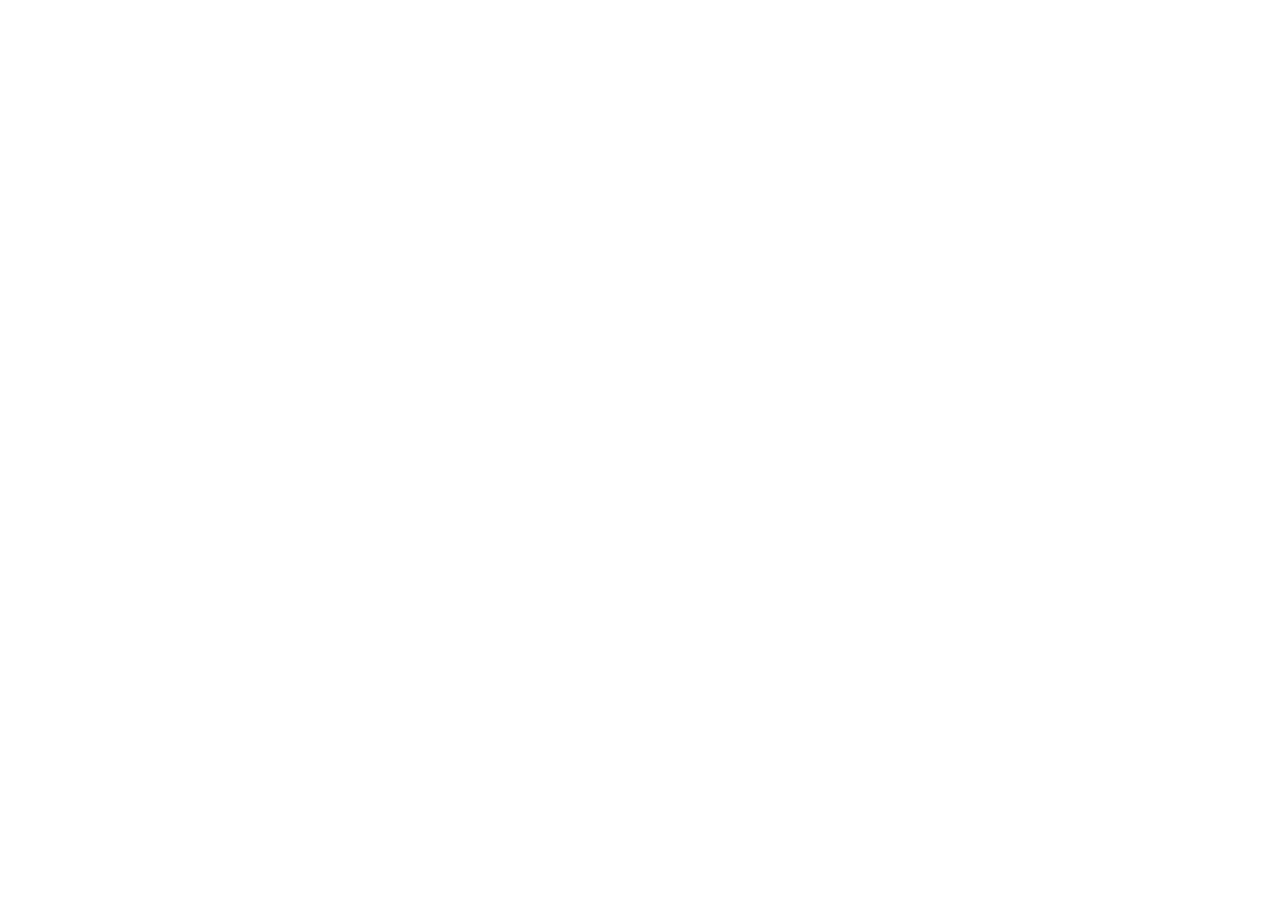
==== index.html @ ec3e68d5 "criei o index" ====
<!DOCTYPE html>
<html lang="pt-br">
<head>
    <meta charset="UTF-8">
    <meta name="viewport" content="width=device-width, initial-scale=1.0">
    <title>projeto redes social</title>
    <link rel="shortcut icon" href="favicon.ico" type="image/x-icon">
</head>
<body>
    
</body>
</html>
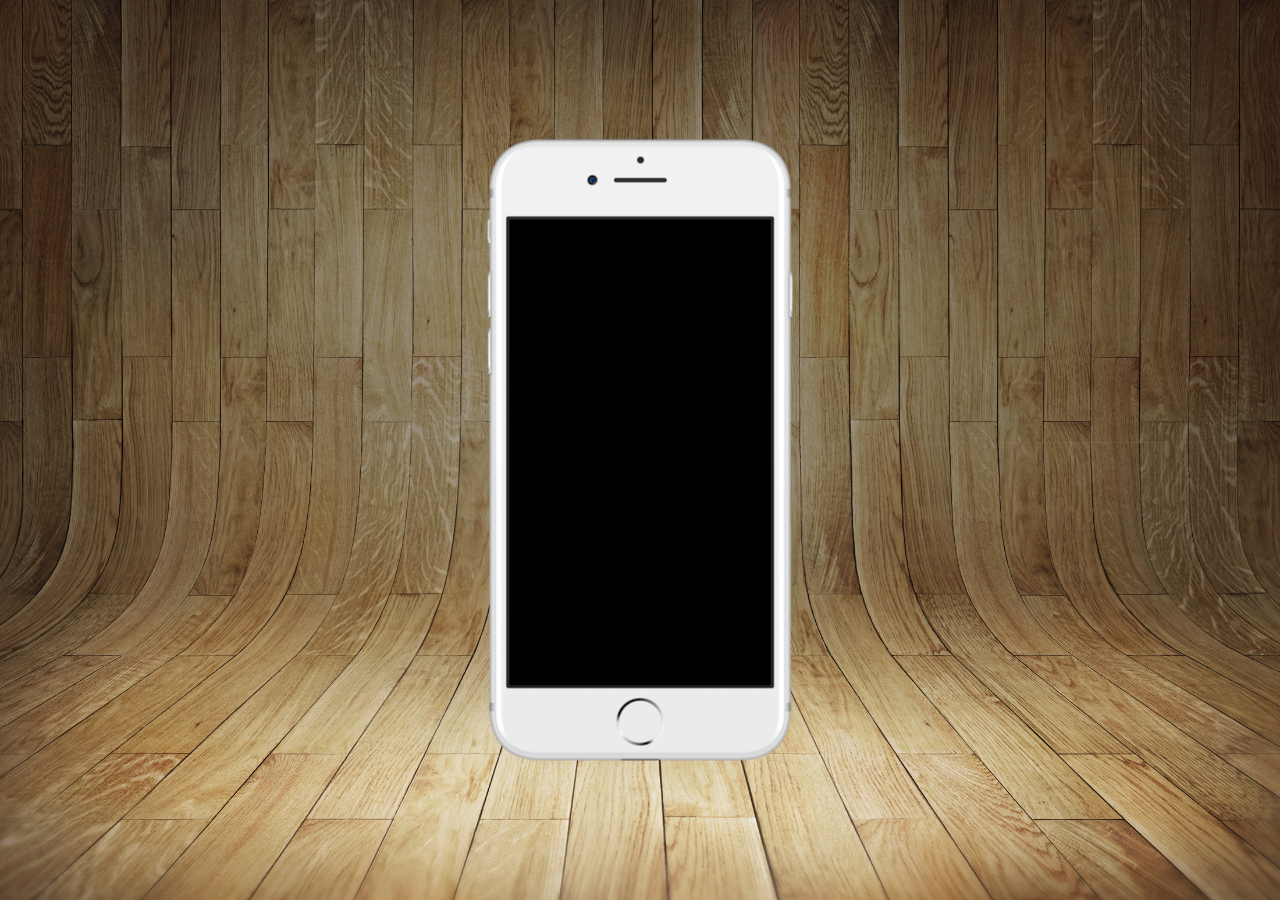
==== commit 649a763c: "primeiros passos" ====
--- a/index.html
+++ b/index.html
@@ -5,8 +5,16 @@
     <meta name="viewport" content="width=device-width, initial-scale=1.0">
     <title>projeto redes social</title>
     <link rel="shortcut icon" href="favicon.ico" type="image/x-icon">
+    <link rel="stylesheet" href="estilos/style.css">
 </head>
 <body>
-    
+    <main>
+        <section id="telefone">
+            
+        </section>
+        <section id="redes sociais">
+
+        </section>
+    </main>
 </body>
 </html>
--- a/estilos/style.css
+++ b/estilos/style.css
@@ -0,0 +1,32 @@
+@charset "UTF-8";
+*{
+    margin: 0px;
+    padding: 0px;
+    font-family: Arial, Helvetica, sans-serif;
+}
+html, body{
+    height: 100vh;
+    width: 100vw;
+    background-color: black;
+}
+body{
+    background:url('../imagens/fundo-madeira.jpg');
+    background-size: cover;
+    background-position: top center;
+    background-repeat: no-repeat;
+    background-attachment: fixed;
+}
+main{
+    height: 100vh;
+    position: relative;
+}
+section#telefone{
+    height: 627px;
+    top: 50%;
+    left: 50%;
+    transform: translate(-50%, -50%);
+    width: 311px;
+    background:url('../imagens/frame-iphone.png');
+    background-repeat: no-repeat;
+    position: absolute;
+}
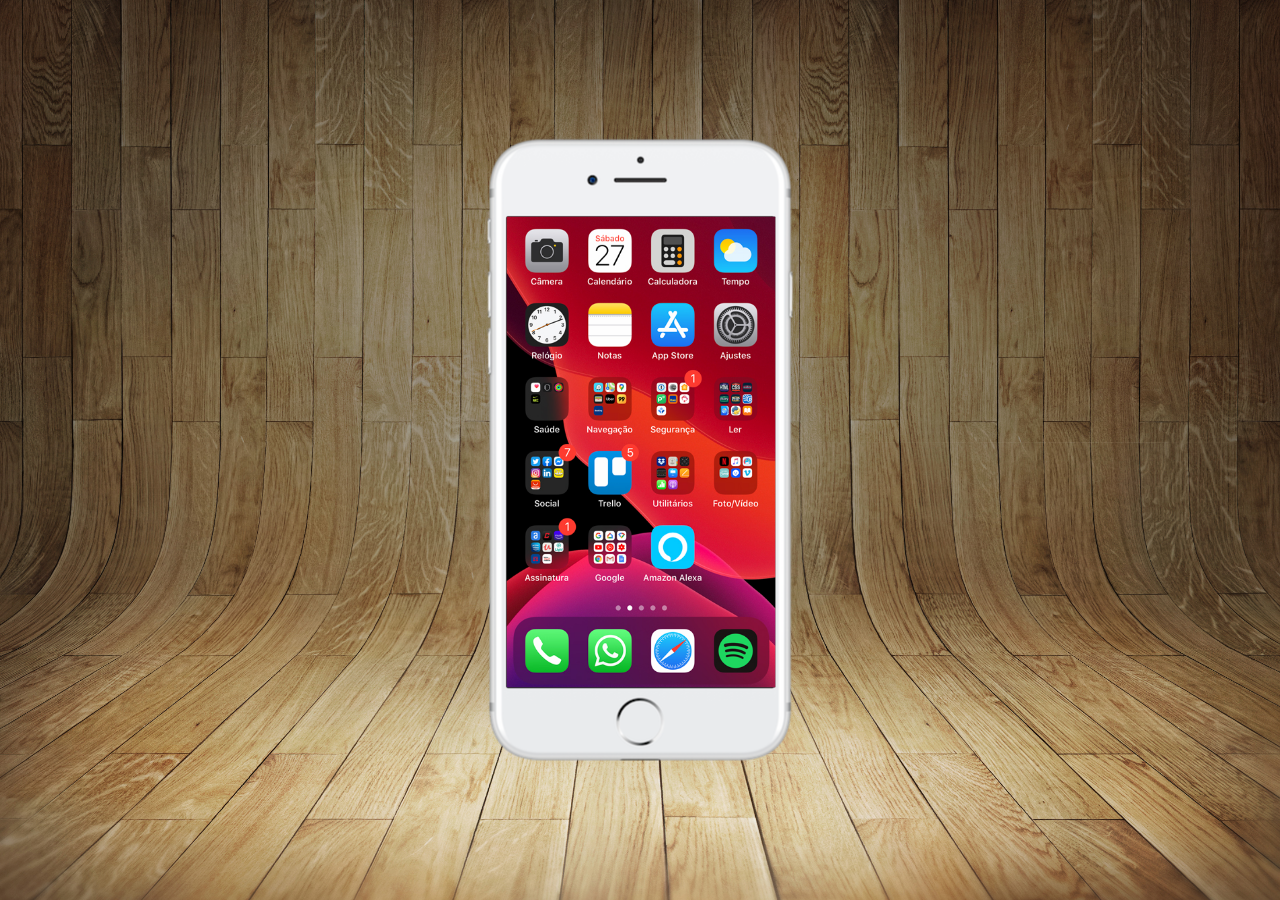
==== commit fd95e32d: "começando a kodar" ====
--- a/index.html
+++ b/index.html
@@ -10,10 +10,16 @@
 <body>
     <main>
         <section id="telefone">
-            
+<iframe 
+
+src="home.html" 
+frameborder="0" 
+name="home"
+id="home">
+
+</iframe>
         </section>
         <section id="redes sociais">
-
         </section>
     </main>
 </body>
--- a/estilos/style.css
+++ b/estilos/style.css
@@ -29,4 +29,11 @@
     background:url('../imagens/frame-iphone.png');
     background-repeat: no-repeat;
     position: absolute;
+}
+iframe#home{
+    position: relative;
+    top: 80px;
+    left: 22px;
+    width: 269px;
+    height: 471px;
 }
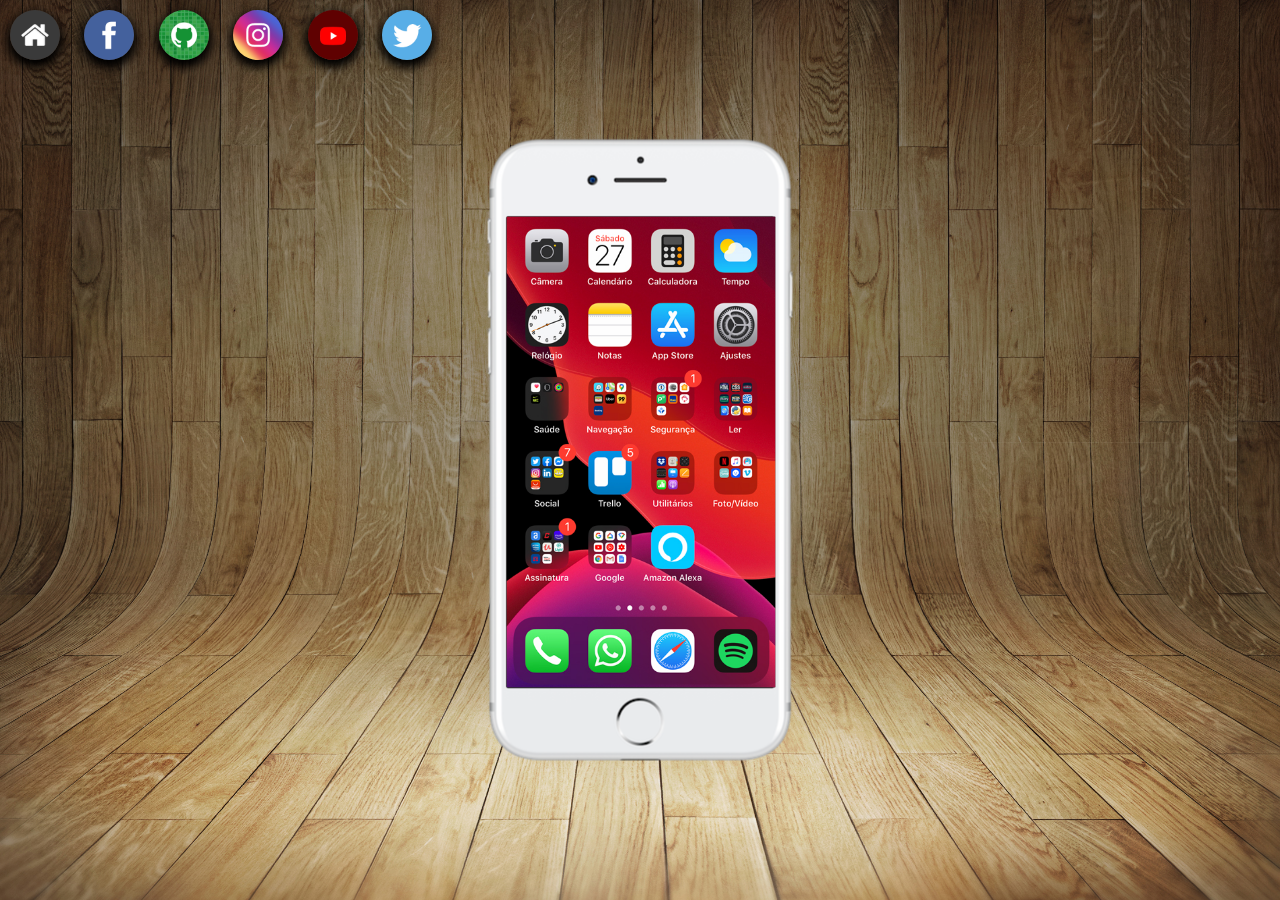
==== commit 0c962f11: "criando ícones" ====
--- a/index.html
+++ b/index.html
@@ -19,7 +19,19 @@
 
 </iframe>
         </section>
-        <section id="redes sociais">
+        <section id="redes-sociais">
+            <a href="#" target="home"><img src="imagens/logo-home.jpg" alt="home"></a>
+            <a href="#" target="home"><img src="imagens/logo-facebook.jpg" alt="facebook"></a>
+            <a href="#" target="home"><img src="imagens/logo-github.jpg" alt="github"></a>
+            <a href="#" target="home"><img src="imagens/logo-instagram.jpg" alt="instagram"></a>
+            <a href="#" target="home"><img src="imagens/logo-youtube.jpg" alt="youtube"></a>
+            <a href="#" target="home"><img src="imagens/logo-twitter.jpg" alt="twitter"></a>
+
+
+
+
+
+
         </section>
     </main>
 </body>
--- a/estilos/style.css
+++ b/estilos/style.css
@@ -36,4 +36,10 @@
     left: 22px;
     width: 269px;
     height: 471px;
+}
+section#redes-sociais img{
+    width: 50px;
+    margin: 10px;
+    border-radius: 50%;
+    box-shadow: 0px 5px 10px 3px black;
 }
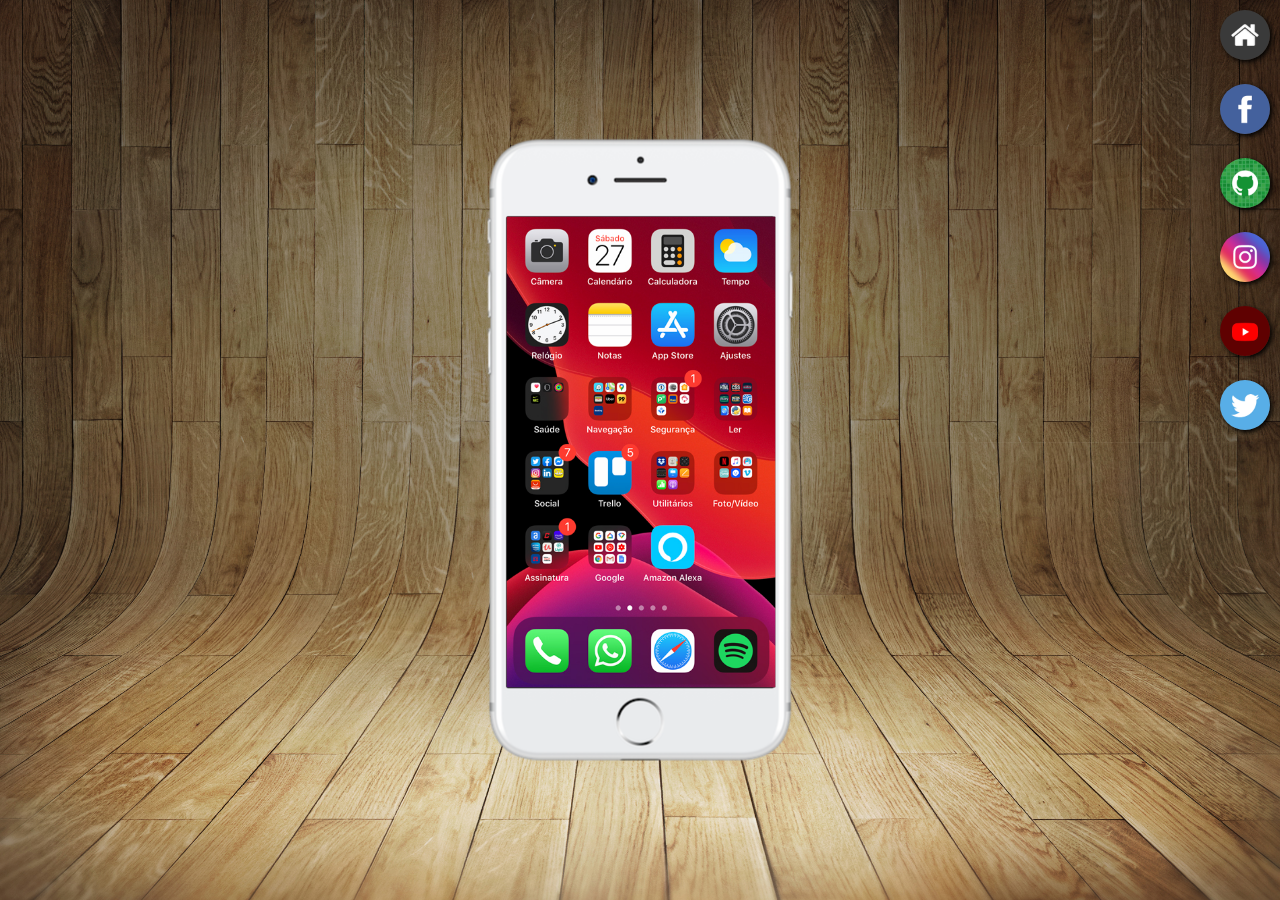
==== commit c6d6cc21: "melhorando as caixas" ====
--- a/index.html
+++ b/index.html
@@ -20,18 +20,12 @@
 </iframe>
         </section>
         <section id="redes-sociais">
-            <a href="#" target="home"><img src="imagens/logo-home.jpg" alt="home"></a>
-            <a href="#" target="home"><img src="imagens/logo-facebook.jpg" alt="facebook"></a>
-            <a href="#" target="home"><img src="imagens/logo-github.jpg" alt="github"></a>
-            <a href="#" target="home"><img src="imagens/logo-instagram.jpg" alt="instagram"></a>
-            <a href="#" target="home"><img src="imagens/logo-youtube.jpg" alt="youtube"></a>
+            <a href="#" target="home"><img src="imagens/logo-home.jpg" alt="home"></a><br>
+            <a href="#" target="home"><img src="imagens/logo-facebook.jpg" alt="facebook"></a><br>
+            <a href="#" target="home"><img src="imagens/logo-github.jpg" alt="github"></a><br>
+            <a href="#" target="home"><img src="imagens/logo-instagram.jpg" alt="instagram"></a><br>
+            <a href="#" target="home"><img src="imagens/logo-youtube.jpg" alt="youtube"></a><br>
             <a href="#" target="home"><img src="imagens/logo-twitter.jpg" alt="twitter"></a>
-
-
-
-
-
-
         </section>
     </main>
 </body>
--- a/estilos/style.css
+++ b/estilos/style.css
@@ -37,9 +37,16 @@
     width: 269px;
     height: 471px;
 }
+section#redes-sociais {
+    text-align: right;
+}
 section#redes-sociais img{
     width: 50px;
     margin: 10px;
     border-radius: 50%;
-    box-shadow: 0px 5px 10px 3px black;
+    box-shadow: 2px 2px 5px black;
+    box-sizing: border-box ;
+}
+section#redes-sociais img:hover{
+border: 2px solid white;
 }
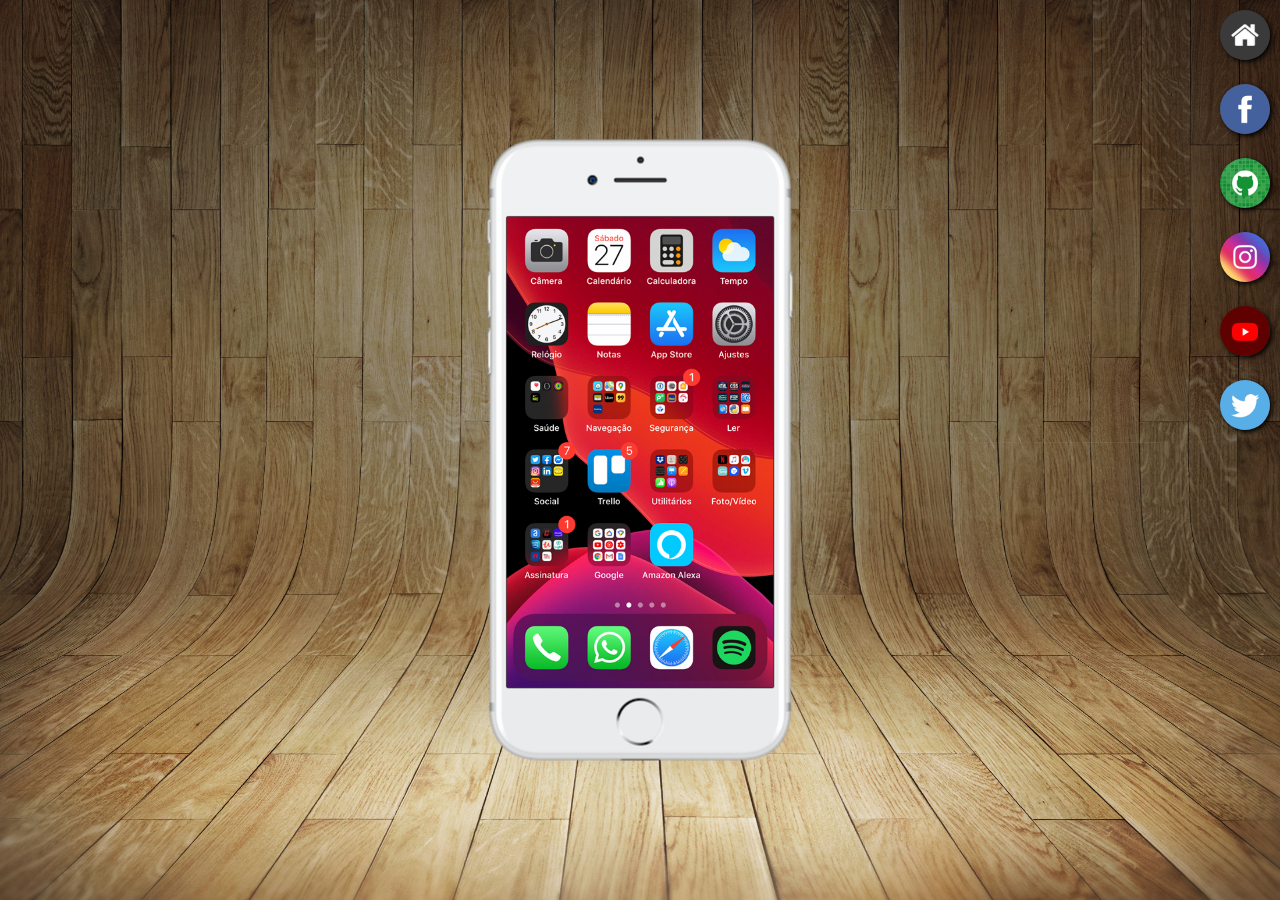
==== commit 2d203c05: "comitando" ====
--- a/index.html
+++ b/index.html
@@ -20,11 +20,11 @@
 </iframe>
         </section>
         <section id="redes-sociais">
-            <a href="#" target="home"><img src="imagens/logo-home.jpg" alt="home"></a><br>
+            <a href="home.html" target="home"><img src="imagens/logo-home.jpg" alt="home"></a><br>
             <a href="#" target="home"><img src="imagens/logo-facebook.jpg" alt="facebook"></a><br>
-            <a href="#" target="home"><img src="imagens/logo-github.jpg" alt="github"></a><br>
+            <a href="github.html" target="home"><img src="imagens/logo-github.jpg" alt="github"></a><br>
             <a href="#" target="home"><img src="imagens/logo-instagram.jpg" alt="instagram"></a><br>
-            <a href="#" target="home"><img src="imagens/logo-youtube.jpg" alt="youtube"></a><br>
+            <a href="youtube.html" target="home"><img src="imagens/logo-youtube.jpg" alt="youtube"></a><br>
             <a href="#" target="home"><img src="imagens/logo-twitter.jpg" alt="twitter"></a>
         </section>
     </main>
--- a/estilos/style.css
+++ b/estilos/style.css
@@ -34,7 +34,7 @@
     position: relative;
     top: 80px;
     left: 22px;
-    width: 269px;
+    width: 267px;
     height: 471px;
 }
 section#redes-sociais {
@@ -48,5 +48,9 @@
     box-sizing: border-box ;
 }
 section#redes-sociais img:hover{
-border: 2px solid white;
+border: 2px solid rgba(255, 255, 255, 0.637);
+transform: translate(-2px, -2px);
+box-shadow: 5px 5px 10px rgba(0, 0, 0, 0.637);
+transition: transform .3s, border .3s;
+
 }
